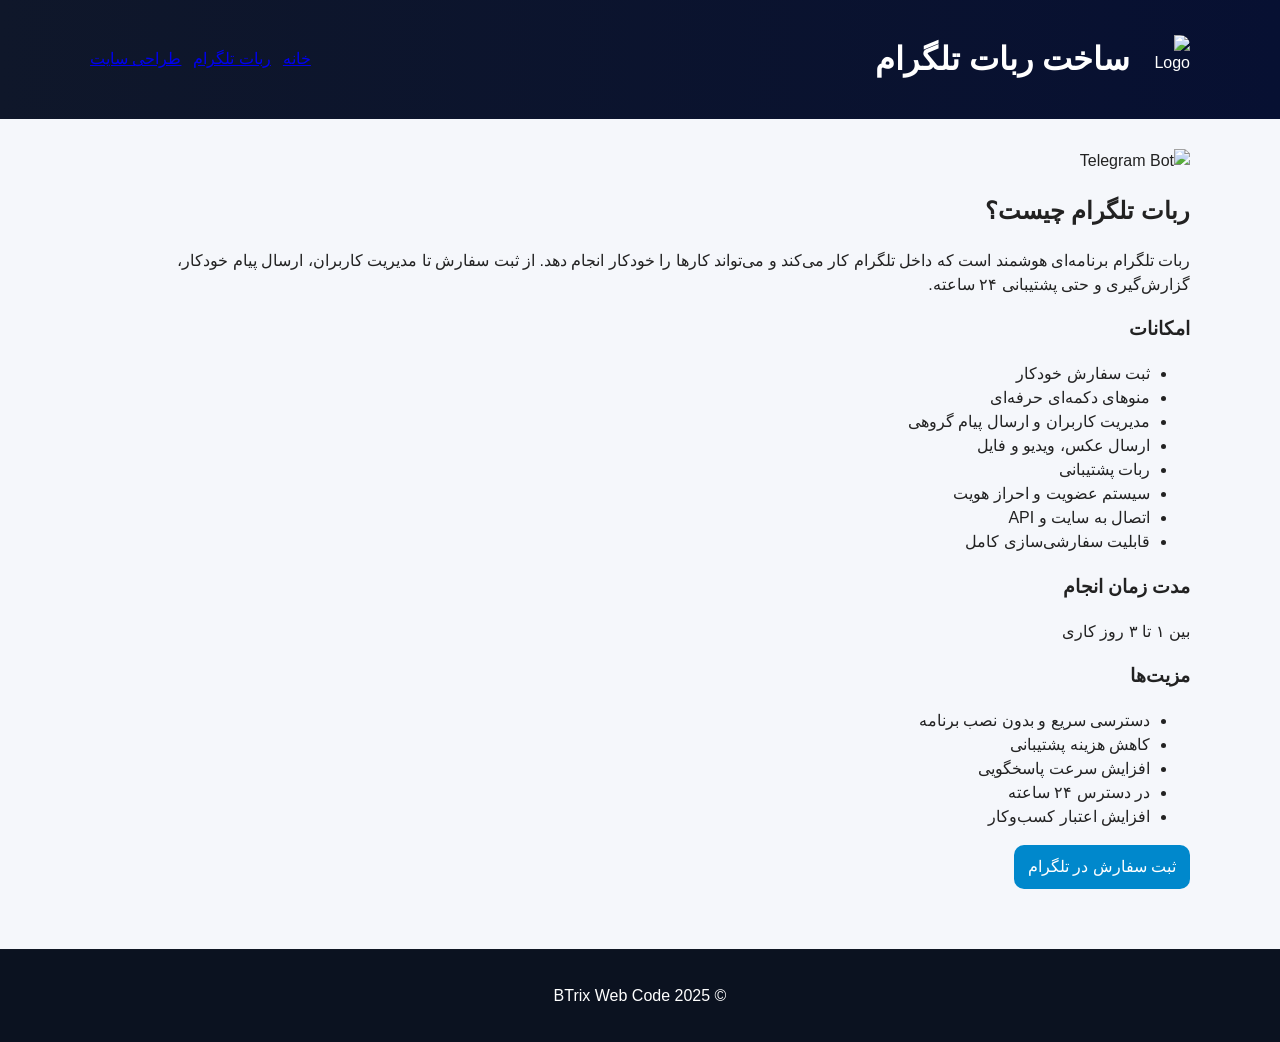
==== product-bot.html @ 3c261a2b "Add files via upload" ====
<!DOCTYPE html>
<html lang="fa" dir="rtl">
<head>
  <meta charset="UTF-8">
  <meta name="viewport" content="width=device-width, initial-scale=1.0">
  <title>ربات تلگرام - BTrix Web Code</title>
  <link rel="stylesheet" href="style.css">
</head>
<body>

<header class="site-header small">
  <div class="container header-inner">
    <div class="logo-area">
      <img src="images/B-Trix Web Code.png" class="logo small" alt="Logo">
      <h1>ساخت ربات تلگرام</h1>
    </div>
    <nav class="main-nav">
      <a href="index.html">خانه</a>
      <a href="product-bot.html" class="active">ربات تلگرام</a>
      <a href="product-site.html">طراحی سایت</a>
    </nav>
  </div>
</header>

<main class="container product-page">

  <img src="images/IMG_2753.jpeg" class="product-banner" alt="Telegram Bot">

  <h2>ربات تلگرام چیست؟</h2>
  <p>
    ربات تلگرام برنامه‌ای هوشمند است که داخل تلگرام کار می‌کند و می‌تواند کارها را خودکار انجام دهد.
    از ثبت سفارش تا مدیریت کاربران، ارسال پیام خودکار، گزارش‌گیری و حتی پشتیبانی ۲۴ ساعته.
  </p>

  <h3>امکانات</h3>
  <ul>
    <li>ثبت سفارش خودکار</li>
    <li>منوهای دکمه‌ای حرفه‌ای</li>
    <li>مدیریت کاربران و ارسال پیام گروهی</li>
    <li>ارسال عکس، ویدیو و فایل</li>
    <li>ربات پشتیبانی</li>
    <li>سیستم عضویت و احراز هویت</li>
    <li>اتصال به سایت و API</li>
    <li>قابلیت سفارشی‌سازی کامل</li>
  </ul>

  <h3>مدت زمان انجام</h3>
  <p>بین ۱ تا ۳ روز کاری</p>

  <h3>مزیت‌ها</h3>
  <ul>
    <li>دسترسی سریع و بدون نصب برنامه</li>
    <li>کاهش هزینه پشتیبانی</li>
    <li>افزایش سرعت پاسخگویی</li>
    <li>در دسترس ۲۴ ساعته</li>
    <li>افزایش اعتبار کسب‌وکار</li>
  </ul>

  <a class="btn-telegram" href="https://t.me/BTrix67" target="_blank">ثبت سفارش در تلگرام</a>

</main>

<footer class="site-footer">
  <p>© 2025 BTrix Web Code</p>
</footer>

<script src="script.js"></script>

</body>
</html>
---- style.css ----
:root{
  --bg:#f5f7fb;
  --card:#ffffff;
  --accent:#0b76ff;
  --text:#222;
  --muted:#666;
  --container-width:1100px;
  --radius:12px;
}

*{box-sizing:border-box}
body{
  margin:0;
  font-family: "Vazirmatn", "Segoe UI", Tahoma, sans-serif;
  background:var(--bg);
  color:var(--text);
  line-height:1.5;
  -webkit-font-smoothing:antialiased;
}

.container{
  max-width:var(--container-width);
  margin:0 auto;
  padding:20px;
}

/* Header */
.site-header{
  background:linear-gradient(90deg,#0f172a,#071032);
  color:#fff;
}
.header-inner{
  display:flex;
  align-items:center;
  justify-content:space-between;
  padding:14px 0;
}
.logo-area{display:flex;align-items:center;gap:12px}
.logo{width:64px;height:64px;object-fit:cover;border-radius:10px}
.logo.small{width:48px;height:48px}
.brand h1{margin:0;font-size:18px}
.tag{margin:0;font-size:13px;color:rgba(255,255,255,0.8)}

/* Navigation */
.main-nav{display:flex;align-items:center;gap:12px}
.nav-link{color:rgba(255,255,255,0.9);text-decoration:none;padding:8px 12px;border-radius:8px}
.nav-link:hover{background:rgba(255,255,255,0.06)}
.nav-link.active{background:rgba(255,255,255,0.12)}
.mobile-toggle{display:none;background:transparent;border:none;color:#fff;font-size:22px}

/* Hero */
.hero{
  padding:48px 0;
  background: linear-gradient(180deg, rgba(11,118,255,0.08), transparent 40%);
}
.hero-inner{text-align:center;padding:30px}
.hero h2{margin:0 0 12px 0;font-size:28px}
.hero p{margin:0 0 18px;color:var(--muted)}
.cta{display:inline-block;padding:12px 20px;background:var(--accent);color:#fff;border-radius:10px;text-decoration:none;transition:0.25s}
.cta:hover{transform:translateY(-3px);box-shadow:0 8px 18px rgba(11,118,255,0.15)}

/* Features */
.features{display:flex;gap:20px;justify-content:center;margin-top:20px;flex-wrap:wrap}
.feature-card{background:var(--card);padding:18px;border-radius:14px;box-shadow:0 6px 20px rgba(13,20,40,0.06);width:320px;text-align:center}
.btn{display:inline-block;margin-top:12px;padding:10px 14px;border-radius:10px;background:#111827;color:#fff;text-decoration:none}
.btn-telegram{display:inline-block;padding:10px 14px;border-radius:10px;background:#0088cc;color:#fff;text-decoration:none}
.btn-telegram.large{padding:14px 20px;font-weight:700}
.lead{color:var(--muted)}

/* Product page */
.product-page{padding:30px 0}
.product-hero{background:var(--card);padding:20px;border-radius:12px;box-shadow:0 6px 18px rgba(0,0,0,0.05);margin-bottom:18px;text-align:center}
.product-details{background:#fff;padding:20px;border-radius:12px;box-shadow:0 6px 18px rgba(0,0,0,0.04)}

/* Footer */
.site-footer{padding:18px 0;background:#0b1220;color:#fff;margin-top:30px;text-align:center;border-top:1px solid rgba(255,255,255,0.02)}

/* Utilities */
ul{padding-left:1.1rem}
@media (max-width:900px){
  .header-inner{flex-direction:column;gap:10px;align-items:flex-start}
  .main-nav{gap:8px;flex-wrap:wrap}
  .mobile-toggle{display:block}
  .features{flex-direction:column;align-items:center}
}
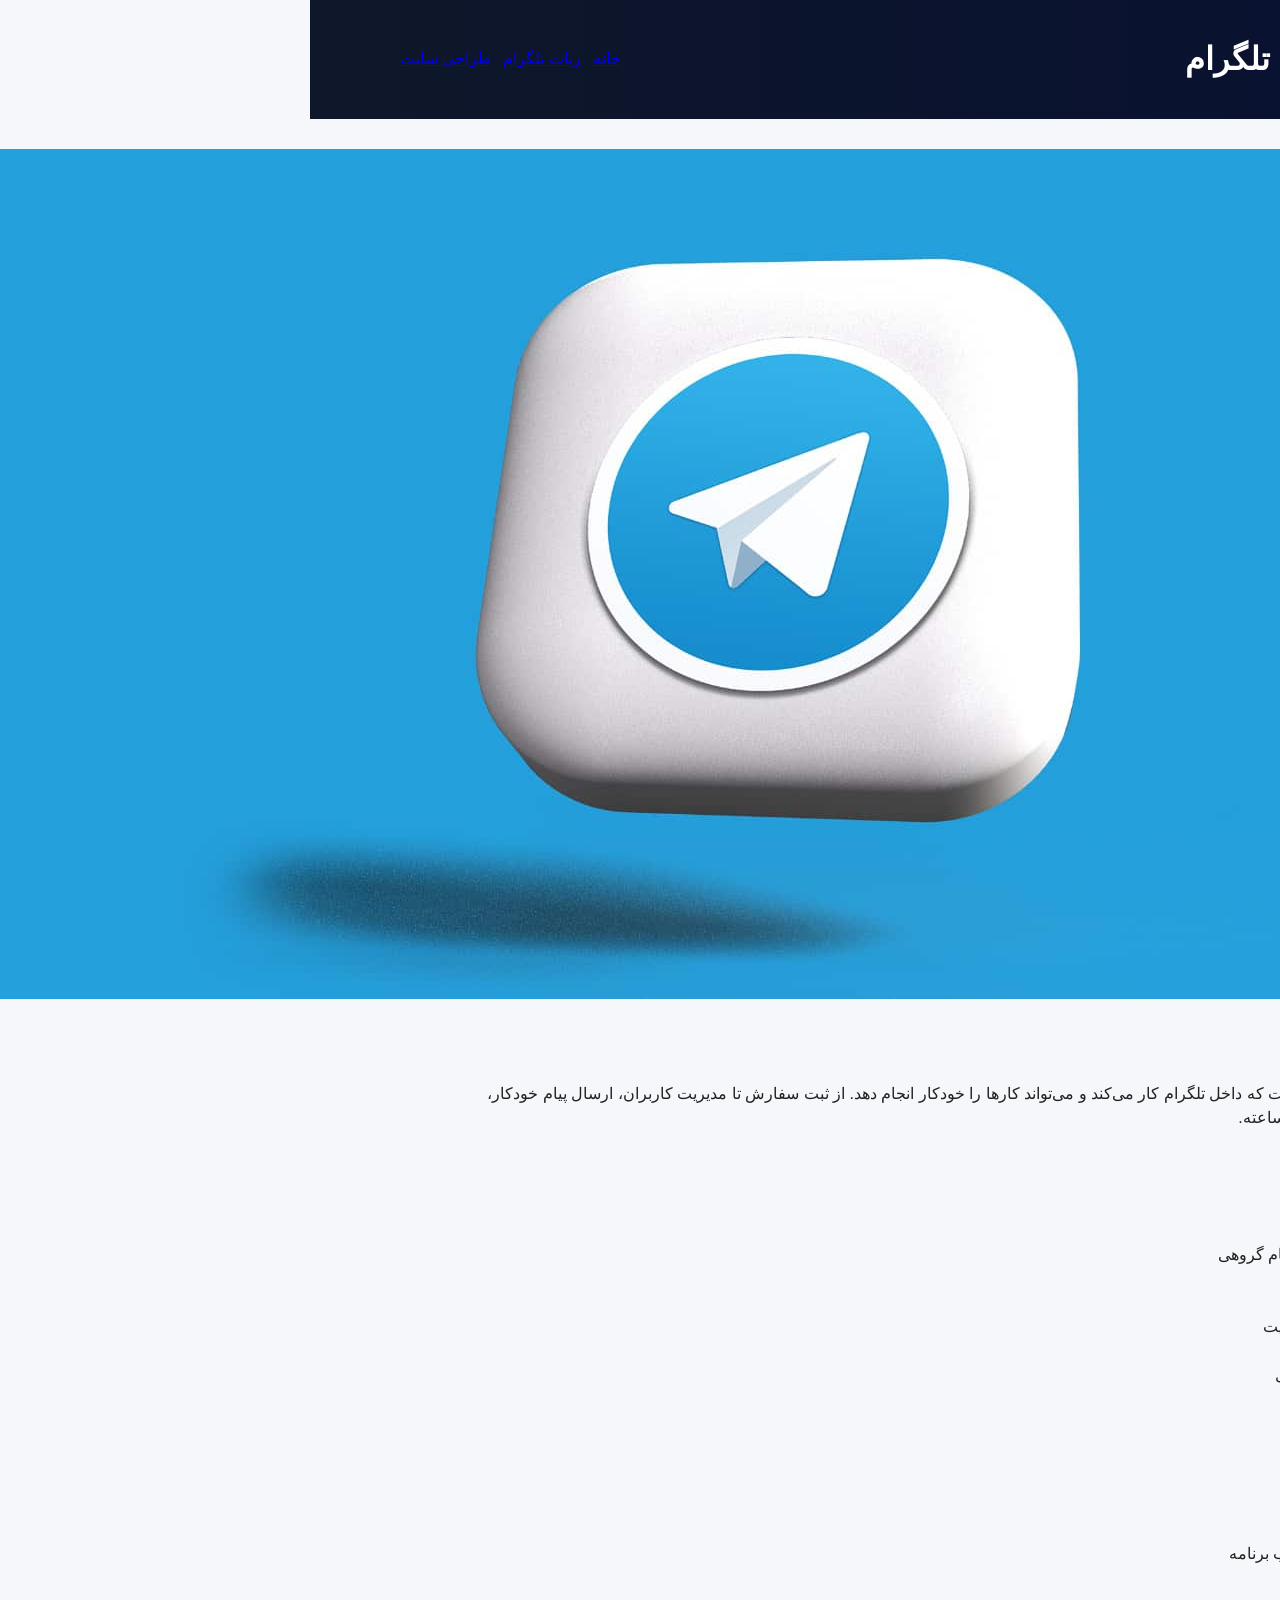
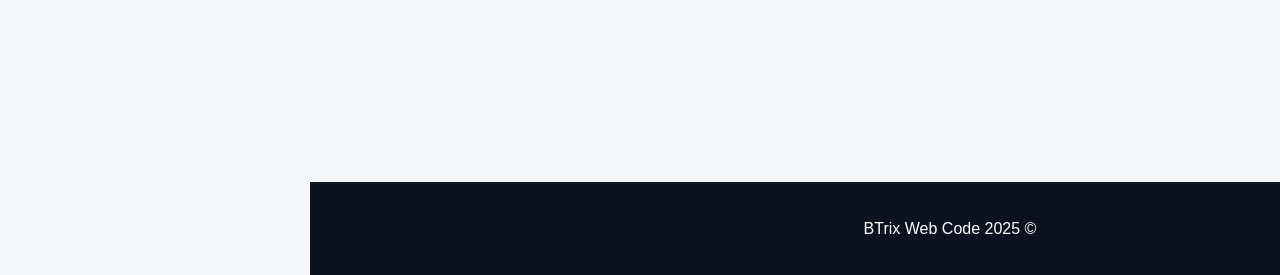
==== commit 2c3a36db: "Update product-bot.html" ====
--- a/product-bot.html
+++ b/product-bot.html
@@ -11,7 +11,7 @@
 <header class="site-header small">
   <div class="container header-inner">
     <div class="logo-area">
-      <img src="images/B-Trix Web Code.png" class="logo small" alt="Logo">
+      <img src="images/QFNN3396.PNG" class="logo small" alt="Logo">
       <h1>ساخت ربات تلگرام</h1>
     </div>
     <nav class="main-nav">
@@ -24,7 +24,7 @@
 
 <main class="container product-page">
 
-  <img src="images/IMG_2753.jpeg" class="product-banner" alt="Telegram Bot">
+  <img src="images/IMG_2753.JPG" class="product-banner" alt="Telegram Bot">
 
   <h2>ربات تلگرام چیست؟</h2>
   <p>
@@ -68,3 +68,4 @@
 
 </body>
 </html>
+
